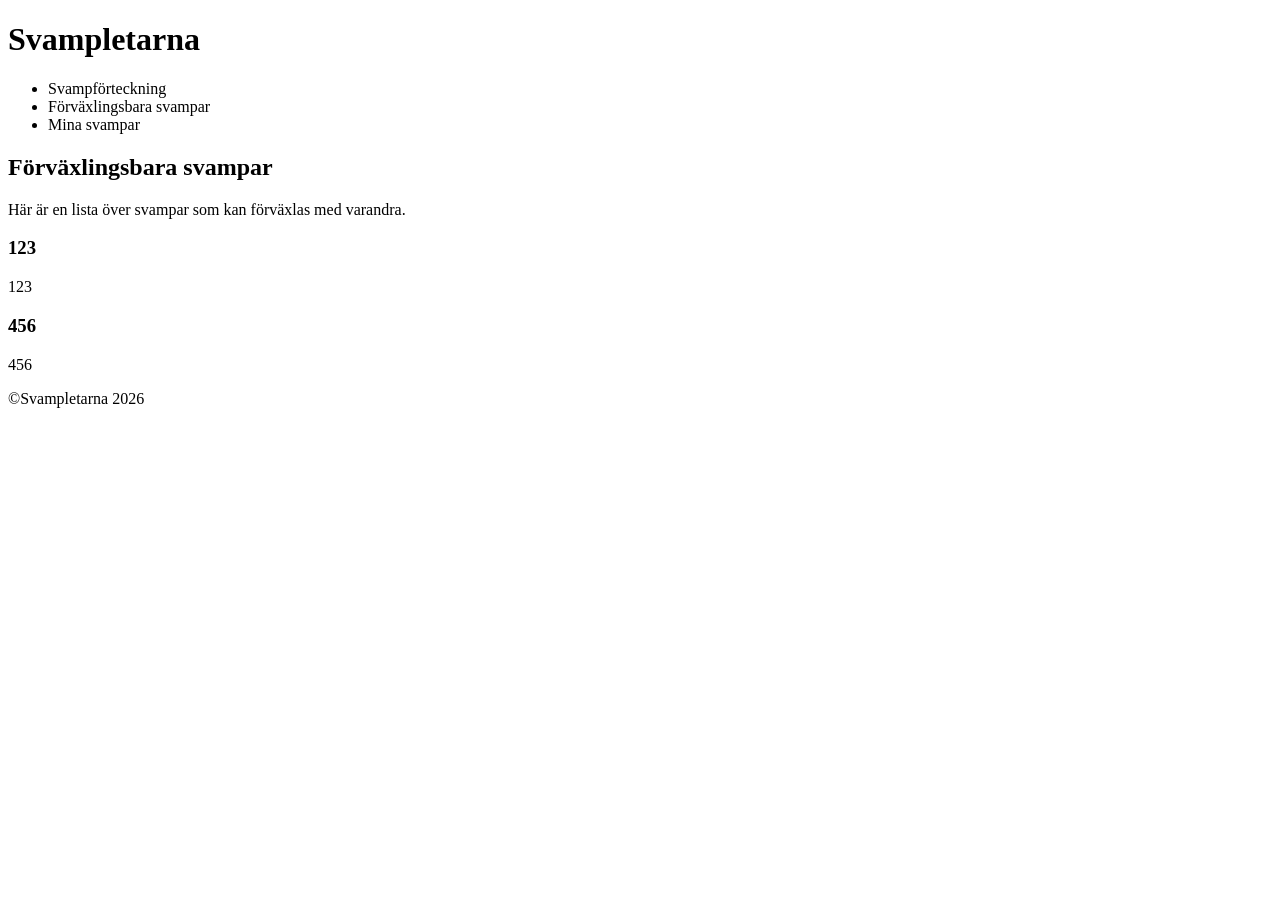
==== pages/forvaxling.html @ ca028874 "HTML struktur och mappstruktur Lite placeholders i mapparna för att mapparna ska synas, ändras i eft" ====
<!DOCTYPE html>
<html lang="sv">
<head>
    <meta charset="UTF-8">
    <meta name="viewport" content="width=device-width, initial-scale=1.0">
    <title>forvaxling</title>
    <link rel="stylesheet" href="css/style.css">
    <script src="scripts/script.js" defer></script>
</head>
<body>
    <header>
        <h1>Svampletarna</h1>
    </header>
    <nav>
        <ul>
            <li>Svampförteckning</li>
            <li>Förväxlingsbara svampar</li>
            <li>Mina svampar</li>
        </ul>
    </nav>
    <main>
        <section>
            <article>
                <h2>Förväxlingsbara svampar</h2>
                <p>Här är en lista över svampar som kan förväxlas med varandra.</p>
            </article>
        </section>
        <section>
            <article>
                <h3>123</h3>
                <p>123</p>
            </article>
        </section>
        <section>
            <article>
                <h3>456</h3>
                <p>456</p>
            </article>
        </section>
    </main>
    <footer>
        <p>&copy;Svampletarna 2026</p>
    </footer>
</body>
</html>
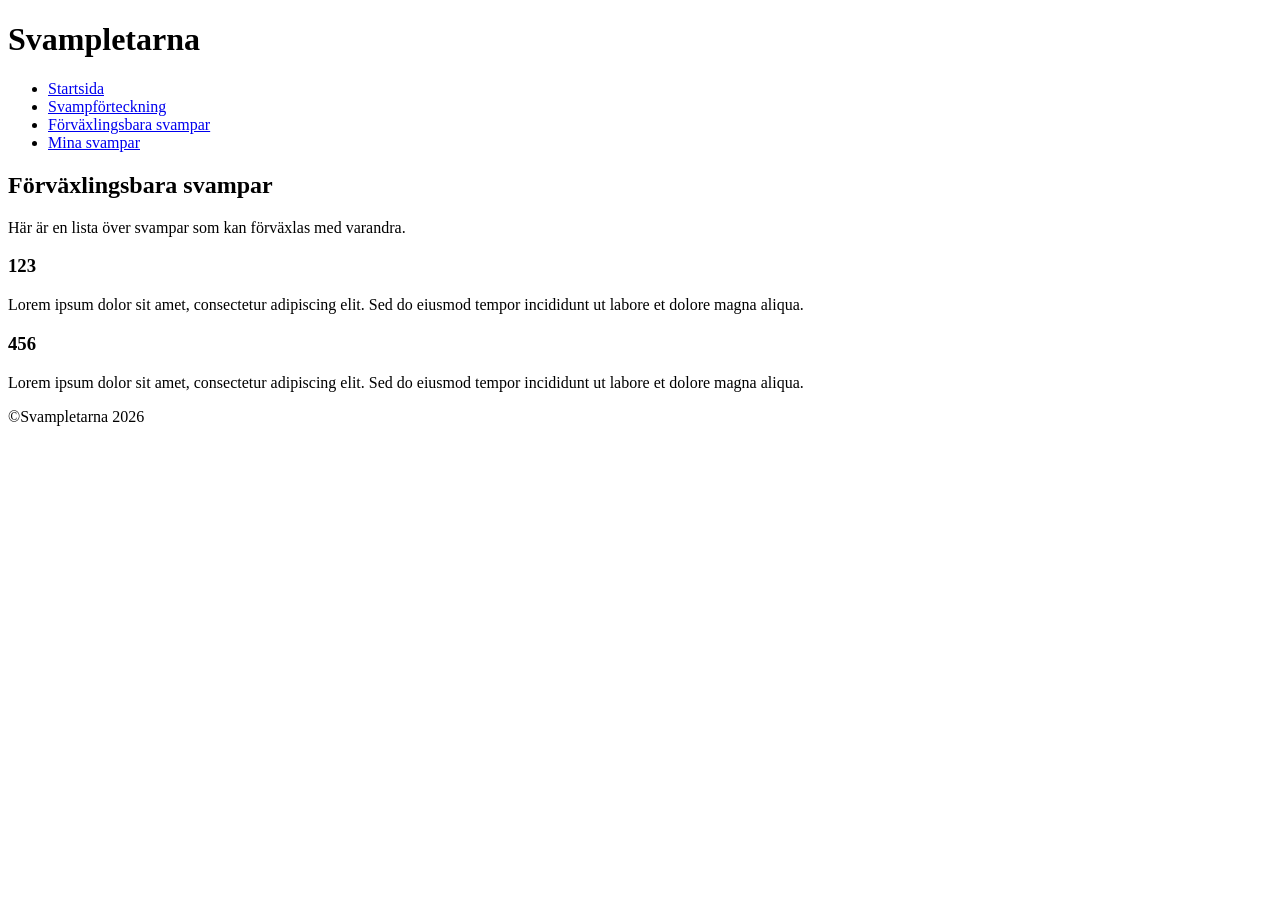
==== commit 8e48b5a5: "Placeholder text, Länkar ihop sidor skapade <a> för att länka ihop sidor. Tips för andra index ligge" ====
--- a/pages/forvaxling.html
+++ b/pages/forvaxling.html
@@ -13,9 +13,10 @@
     </header>
     <nav>
         <ul>
-            <li>Svampförteckning</li>
-            <li>Förväxlingsbara svampar</li>
-            <li>Mina svampar</li>
+            <li><a href="../index.html">Startsida</a></li> <!-- ../ används för att ta sig ur mappen-->
+            <li><a href="svampar.html">Svampförteckning</a></li>
+            <li><a href="forvaxling.html">Förväxlingsbara svampar</a></li>
+            <li><a href="minasvampar.html">Mina svampar</a></li>
         </ul>
     </nav>
     <main>
@@ -28,13 +29,15 @@
         <section>
             <article>
                 <h3>123</h3>
-                <p>123</p>
+                <p> Lorem ipsum dolor sit amet, consectetur adipiscing elit.
+                Sed do eiusmod tempor incididunt ut labore et dolore magna aliqua.</p>
             </article>
         </section>
         <section>
             <article>
                 <h3>456</h3>
-                <p>456</p>
+                <p> Lorem ipsum dolor sit amet, consectetur adipiscing elit.
+                Sed do eiusmod tempor incididunt ut labore et dolore magna aliqua.</p>
             </article>
         </section>
     </main>
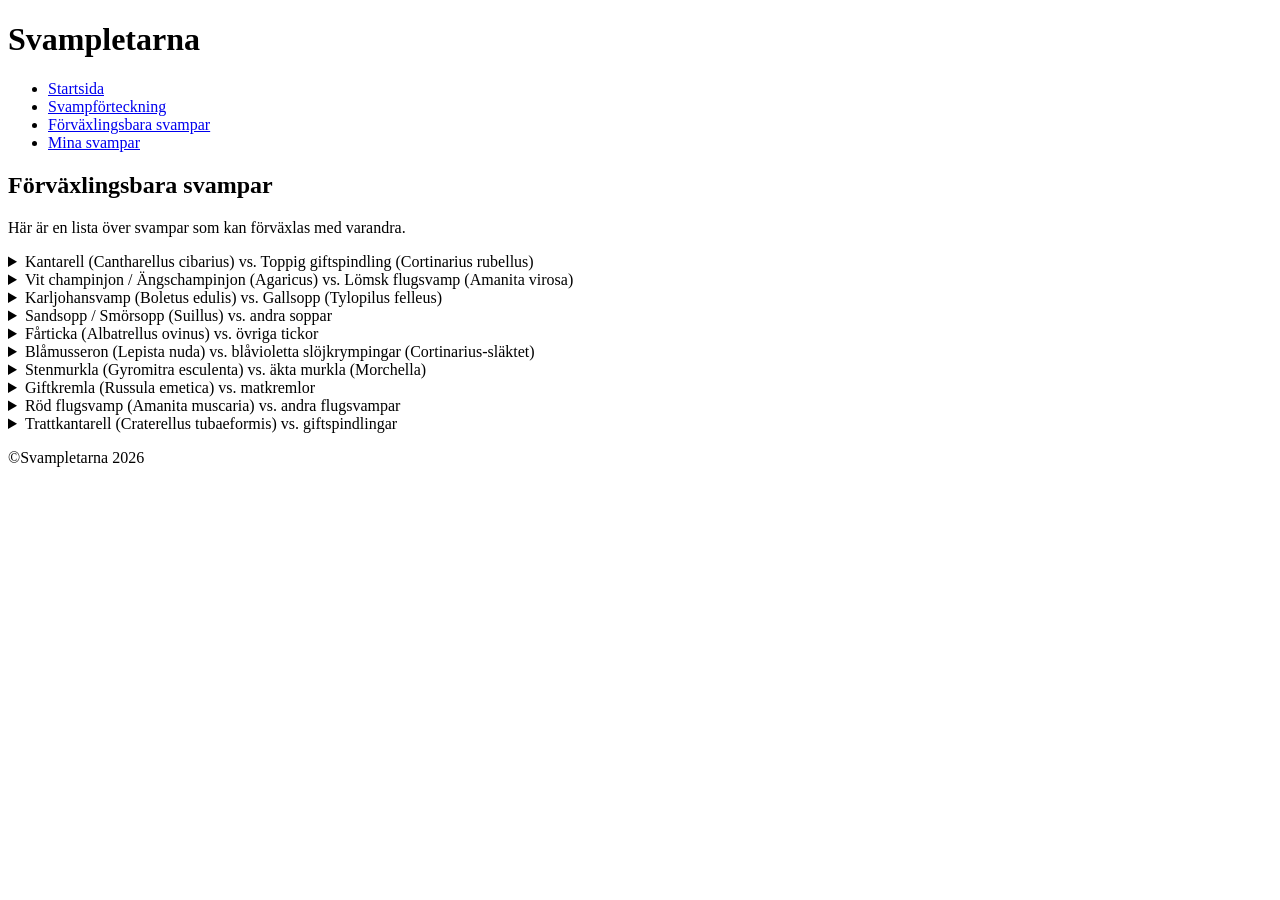
==== commit 0de7b6b8: "Förväxlingssida Klar!" ====
--- a/pages/forvaxling.html
+++ b/pages/forvaxling.html
@@ -5,7 +5,7 @@
     <meta name="viewport" content="width=device-width, initial-scale=1.0">
     <title>forvaxling</title>
     <link rel="stylesheet" href="css/style.css">
-    <script src="scripts/script.js" defer></script>
+    <script src="../scripts/script.js" defer></script>
 </head>
 <body>
     <header>
@@ -14,9 +14,9 @@
     <nav>
         <ul>
             <li><a href="../index.html">Startsida</a></li> <!-- ../ används för att ta sig ur mappen-->
-            <li><a href="svampar.html">Svampförteckning</a></li>
-            <li><a href="forvaxling.html">Förväxlingsbara svampar</a></li>
-            <li><a href="minasvampar.html">Mina svampar</a></li>
+            <li><a href="./svampar.html">Svampförteckning</a></li>
+            <li><a href="./forvaxling.html">Förväxlingsbara svampar</a></li>
+            <li><a href="./minasvampar.html">Mina svampar</a></li>
         </ul>
     </nav>
     <main>
@@ -26,20 +26,9 @@
                 <p>Här är en lista över svampar som kan förväxlas med varandra.</p>
             </article>
         </section>
-        <section>
-            <article>
-                <h3>123</h3>
-                <p> Lorem ipsum dolor sit amet, consectetur adipiscing elit.
-                Sed do eiusmod tempor incididunt ut labore et dolore magna aliqua.</p>
-            </article>
-        </section>
-        <section>
-            <article>
-                <h3>456</h3>
-                <p> Lorem ipsum dolor sit amet, consectetur adipiscing elit.
-                Sed do eiusmod tempor incididunt ut labore et dolore magna aliqua.</p>
-            </article>
-        </section>
+
+        <!-- Här visas svamparna från JSON-filen -->
+        <section id="differenceList"></section>
     </main>
     <footer>
         <p>&copy;Svampletarna 2026</p>
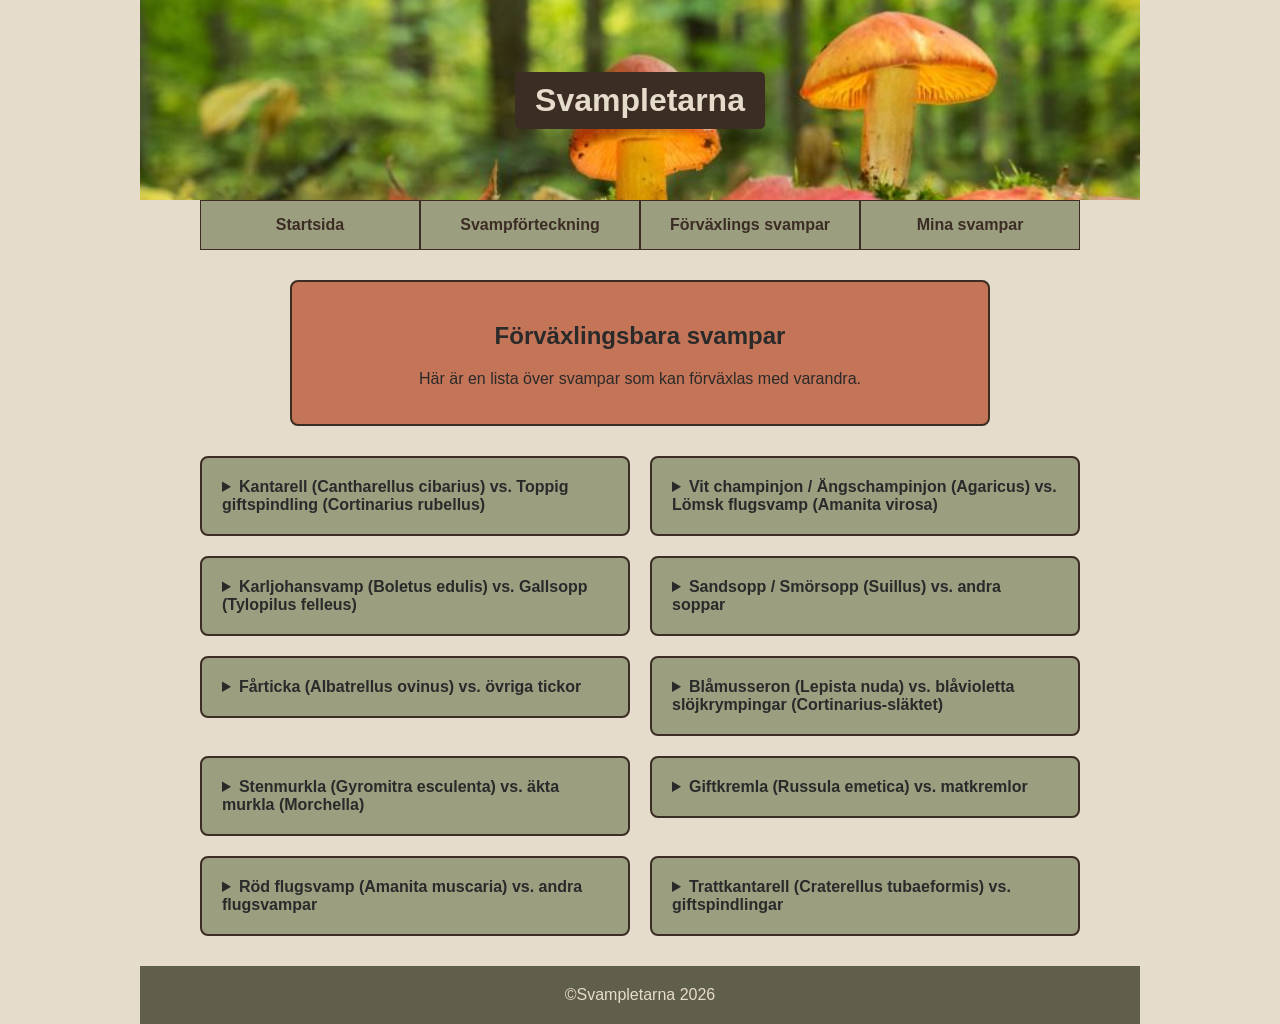
==== commit 8c28cfc4: "Melvin css kod" ====
--- a/pages/forvaxling.html
+++ b/pages/forvaxling.html
@@ -4,7 +4,7 @@
     <meta charset="UTF-8">
     <meta name="viewport" content="width=device-width, initial-scale=1.0">
     <title>forvaxling</title>
-    <link rel="stylesheet" href="css/style.css">
+    <link rel="stylesheet" href="../css/style.css">
     <script src="../scripts/script.js" defer></script>
 </head>
 <body>
@@ -15,12 +15,12 @@
         <ul>
             <li><a href="../index.html">Startsida</a></li> <!-- ../ används för att ta sig ur mappen-->
             <li><a href="./svampar.html">Svampförteckning</a></li>
-            <li><a href="./forvaxling.html">Förväxlingsbara svampar</a></li>
+            <li><a href="./forvaxling.html">Förväxlings svampar</a></li>
             <li><a href="./minasvampar.html">Mina svampar</a></li>
         </ul>
     </nav>
     <main>
-        <section>
+        <section class="intro">
             <article>
                 <h2>Förväxlingsbara svampar</h2>
                 <p>Här är en lista över svampar som kan förväxlas med varandra.</p>
--- a/css/style.css
+++ b/css/style.css
@@ -0,0 +1,181 @@
+/* Färgschema */
+:root {
+    --beige: #e6dccb;
+    --terracotta: #c47457;
+    --sageGreen: #9c9e80;
+    --ochre: #b68036;
+    --oliveGreen: #605f4b;
+    --darkBrown: #3b2c24;
+    --darkGray: #2a2a2a;
+}
+
+/* Grundinställningar */
+* {
+    box-sizing: border-box;
+}
+
+body {
+    margin: 0 auto;
+    max-width: 1000px;
+    background-color: var(--beige);
+    color: var(--darkGray);
+    font-family: Arial, sans-serif;
+}
+
+/* Header med skogsbakgrund */
+header {
+    height: 200px;
+    display: flex;
+    justify-content: center;
+    align-items: center;
+    background-image: url("../images/forest.jpg.jpg");
+    background-size: cover;
+    background-position: center;
+}
+
+/* Sidans titel */
+header h1 {
+    color: var(--beige);
+    background-color: var(--darkBrown);
+    padding: 10px 20px;
+    border-radius: 5px;
+}
+
+/* Skapar mellanrum runt navigationen */
+nav {
+    padding: 0 clamp(15px, 5vw, 60px);
+}
+
+/* Navigation för mobil */
+nav ul {
+    display: flex;
+    flex-direction: column;
+    list-style: none;
+    margin: 0;
+    padding: 0;
+}
+
+nav li {
+    flex: 1;
+}
+
+nav a {
+    display: block;
+    padding: 15px;
+    text-align: center;
+    text-decoration: none;
+    background-color: var(--sageGreen);
+    color: var(--darkBrown);
+    border: 1px solid var(--darkBrown);
+    font-weight: bold;
+}
+
+/* Visar tydligt vilket menyval som är markerat */
+nav a:hover,
+nav a:focus-visible {
+    background-color: var(--ochre);
+}
+
+
+/* Huvudinnehåll */
+main {
+    padding: 30px clamp(15px, 5vw, 60px);
+}
+
+/* Inledning på alla sidor */
+.intro {
+    text-align: center;
+    max-width: 700px;
+    margin: 0 auto 30px;
+    background-color: var(--terracotta);
+    border: 2px solid var(--darkBrown);
+    border-radius: 8px;
+    padding: 20px;
+}
+
+/* Svampförteckning för mobil */
+#shroomlist {
+    display: grid;
+    gap: 20px;
+}
+
+/* Svampkort */
+#shroomlist article {
+    background-color: var(--sageGreen);
+    border: 2px solid var(--darkBrown);
+    border-radius: 8px;
+    padding: 20px;
+}
+
+/* Bilder i svampkorten */
+#shroomlist img {
+    display: block;
+    max-width: 100%;
+    height: auto;
+}
+
+/* Förväxlingsbara svampar för mobil */
+#differenceList {
+    display: grid;
+    gap: 20px;
+    align-items: start;
+}
+
+/* Klickbara svampkort */
+#differenceList details {
+    background-color: var(--sageGreen);
+    border: 2px solid var(--darkBrown);
+    border-radius: 8px;
+    padding: 20px;
+}
+
+/* Rubrik som går att klicka på */
+#differenceList summary {
+    font-weight: bold;
+    cursor: pointer;
+}
+
+/* Svampkort på Mina svampar */
+.myMushroom article {
+    background-color: var(--sageGreen);
+    border: 2px solid var(--darkBrown);
+    border-radius: 8px;
+    padding: 20px;
+}
+
+/* Mellanrum mellan svampkorten */
+.myMushroom {
+    margin-bottom: 20px;
+}
+
+/* Sidfot på alla sidor */
+footer {
+    background-color: var(--oliveGreen);
+    color: var(--beige);
+    text-align: center;
+    padding: 20px;
+}
+
+footer p {
+    margin: 0;
+}
+
+
+
+/* Navigation för desktop */
+@media (min-width: 768px) {
+    nav ul {
+        flex-direction: row;
+    }
+
+    /* Två svampkort bredvid varandra */
+    #shroomlist {
+        grid-template-columns: repeat(2, minmax(0, 1fr));
+    }
+
+    /* Två kolumner på förväxlingssidan */
+    #differenceList {
+        grid-template-columns: repeat(2, minmax(0, 1fr));
+    }
+
+}
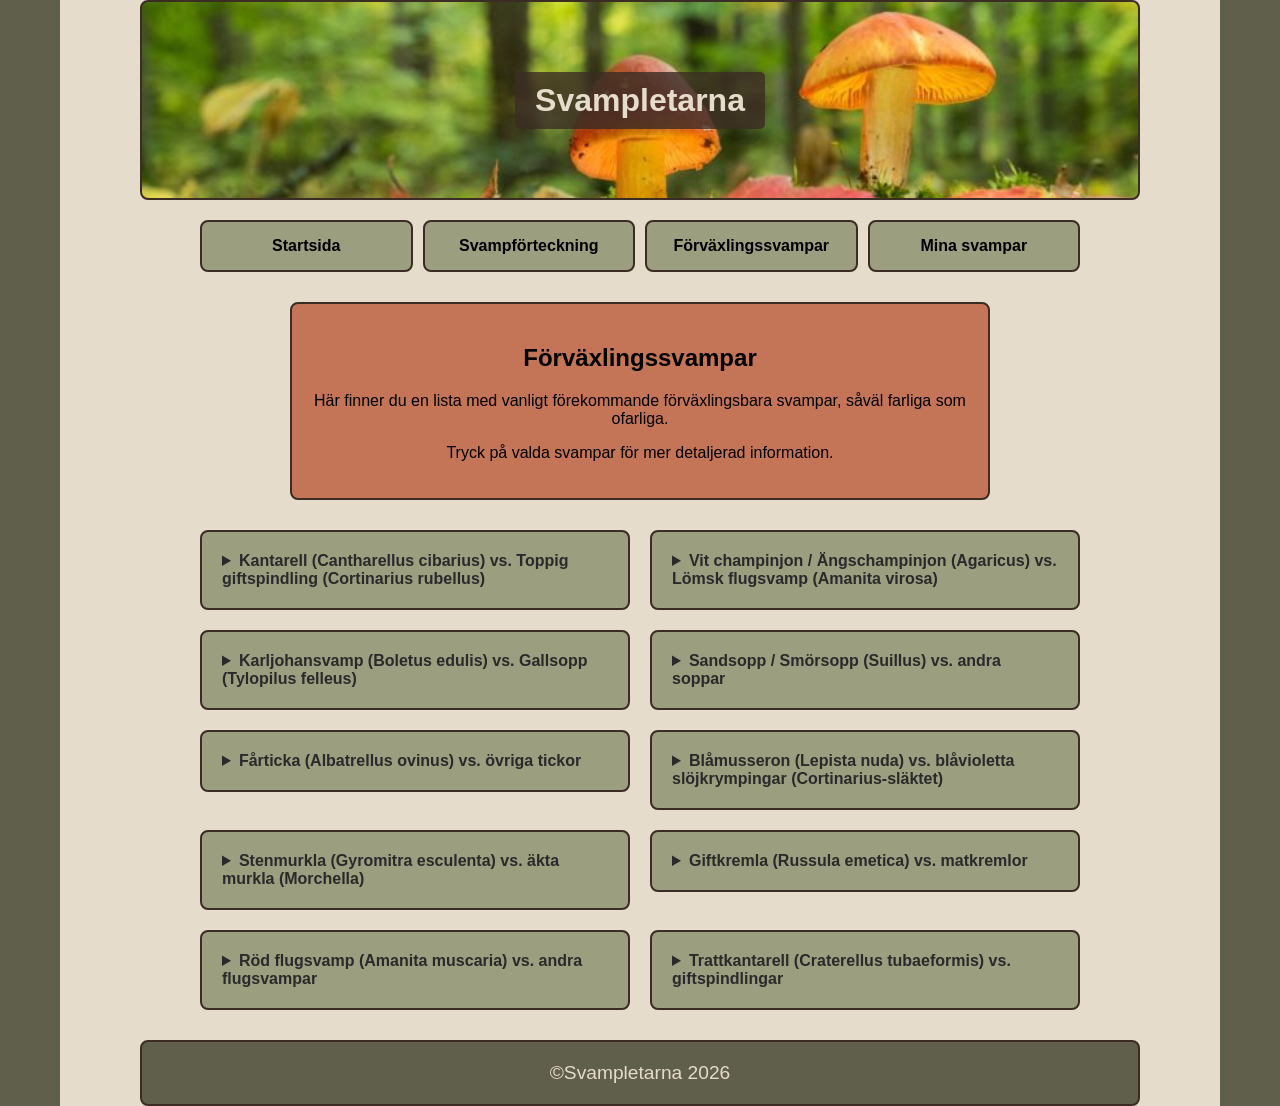
==== commit 919c89ca: "Slutfix Uppdaterat:  CSS - främst färger för bättre kontrast. Samt gjort footer lite större.  HTML -" ====
--- a/pages/forvaxling.html
+++ b/pages/forvaxling.html
@@ -3,9 +3,9 @@
 <head>
     <meta charset="UTF-8">
     <meta name="viewport" content="width=device-width, initial-scale=1.0">
-    <title>forvaxling</title>
+    <title>Förväxlingssvampar</title>
     <link rel="stylesheet" href="../css/style.css">
-    <script src="../scripts/script.js" defer></script>
+    <script src="../scripts/forvaxling.js" defer></script>
 </head>
 <body>
     <header>
@@ -15,20 +15,24 @@
         <ul>
             <li><a href="../index.html">Startsida</a></li> <!-- ../ används för att ta sig ur mappen-->
             <li><a href="./svampar.html">Svampförteckning</a></li>
-            <li><a href="./forvaxling.html">Förväxlings svampar</a></li>
+            <li><a href="./forvaxling.html">Förväxlingssvampar</a></li>
             <li><a href="./minasvampar.html">Mina svampar</a></li>
         </ul>
     </nav>
     <main>
         <section class="intro">
             <article>
-                <h2>Förväxlingsbara svampar</h2>
-                <p>Här är en lista över svampar som kan förväxlas med varandra.</p>
+                <h2>Förväxlingssvampar</h2>
+                <p>Här finner du en lista med vanligt förekommande förväxlingsbara svampar, såväl farliga som ofarliga.</p>
+                <p>Tryck på valda svampar för mer detaljerad information.</p>
             </article>
         </section>
+        
+        <section id="differenceList">
+            
+            <!-- Här visas svamparna från JSON-filen -->
 
-        <!-- Här visas svamparna från JSON-filen -->
-        <section id="differenceList"></section>
+        </section>
     </main>
     <footer>
         <p>&copy;Svampletarna 2026</p>
--- a/css/style.css
+++ b/css/style.css
@@ -31,12 +31,14 @@
     background-image: url("../images/forest.jpg.jpg");
     background-size: cover;
     background-position: center;
+    border: 2px solid var(--darkBrown);
+    border-radius: 8px;
 }
 
 /* Sidans titel */
 header h1 {
     color: var(--beige);
-    background-color: var(--darkBrown);
+    background-color: rgba(59, 44, 36, 0.8);
     padding: 10px 20px;
     border-radius: 5px;
 }
@@ -44,19 +46,24 @@
 /* Skapar mellanrum runt navigationen */
 nav {
     padding: 0 clamp(15px, 5vw, 60px);
+    margin-top: 20px;
+    
 }
 
 /* Navigation för mobil */
 nav ul {
     display: flex;
     flex-direction: column;
+    gap: 10px;
     list-style: none;
     margin: 0;
     padding: 0;
+    
 }
 
 nav li {
     flex: 1;
+    
 }
 
 nav a {
@@ -66,8 +73,10 @@
     text-decoration: none;
     background-color: var(--sageGreen);
     color: var(--darkBrown);
-    border: 1px solid var(--darkBrown);
+    border: 2px solid var(--darkBrown);
+    border-radius: 8px;
     font-weight: bold;
+    color: black;
 }
 
 /* Visar tydligt vilket menyval som är markerat */
@@ -91,16 +100,19 @@
     border: 2px solid var(--darkBrown);
     border-radius: 8px;
     padding: 20px;
-}
-
-/* Svampförteckning för mobil */
-#shroomlist {
+    color: black;
+}
+
+/* Svamplistor för mobil */
+#shroomlist,
+#myShroomList {
     display: grid;
     gap: 20px;
 }
 
-/* Svampkort */
-#shroomlist article {
+/* Svampkort på båda sidorna */
+#shroomlist article,
+#myShroomList article {
     background-color: var(--sageGreen);
     border: 2px solid var(--darkBrown);
     border-radius: 8px;
@@ -108,7 +120,8 @@
 }
 
 /* Bilder i svampkorten */
-#shroomlist img {
+#shroomlist img,
+#myShroomList img {
     display: block;
     max-width: 100%;
     height: auto;
@@ -153,13 +166,41 @@
     background-color: var(--oliveGreen);
     color: var(--beige);
     text-align: center;
+    border: 2px solid var(--darkBrown);
+    border-radius: 8px;
     padding: 20px;
 }
 
 footer p {
     margin: 0;
-}
-
+    font-size: 1.2rem;
+}
+
+/* Knappar för Lägg till, Ta bort och Rensa listan */
+#shroomlist button,
+#myShroomList button,
+#clearButton {
+    background-color: var(--beige);
+    color: var(--darkBrown);
+    border: 1px solid var(--darkBrown);
+    border-radius: 8px;
+    padding: 10px 15px;
+    font-weight: bold;
+    cursor: pointer;
+}
+
+/* Ändrar färg när muspekaren är över knappen */
+#shroomlist button:hover:not(:disabled),
+#myShroomList button:hover,
+#clearButton:hover {
+    background-color: var(--ochre);
+}
+
+/* Utseende för svampar som redan är tillagda */
+#shroomlist button:disabled {
+    opacity: 0.6;
+    cursor: default;
+}
 
 
 /* Navigation för desktop */
@@ -168,14 +209,19 @@
         flex-direction: row;
     }
 
-    /* Två svampkort bredvid varandra */
-    #shroomlist {
-        grid-template-columns: repeat(2, minmax(0, 1fr));
+    /* Två kolumner för alla svampkort på desktop */
+#shroomlist,
+#myShroomList,
+#differenceList {
+    grid-template-columns: repeat(2, minmax(0, 1fr));
     }
-
-    /* Två kolumner på förväxlingssidan */
-    #differenceList {
-        grid-template-columns: repeat(2, minmax(0, 1fr));
+}
+
+/* Dekorativa kanter på större skärmar */
+@media (min-width: 1100px) {
+    html {
+        border-left: 60px solid var(--oliveGreen);
+        border-right: 60px solid var(--oliveGreen);
+        min-height: 100%;
     }
-
-}
+}
